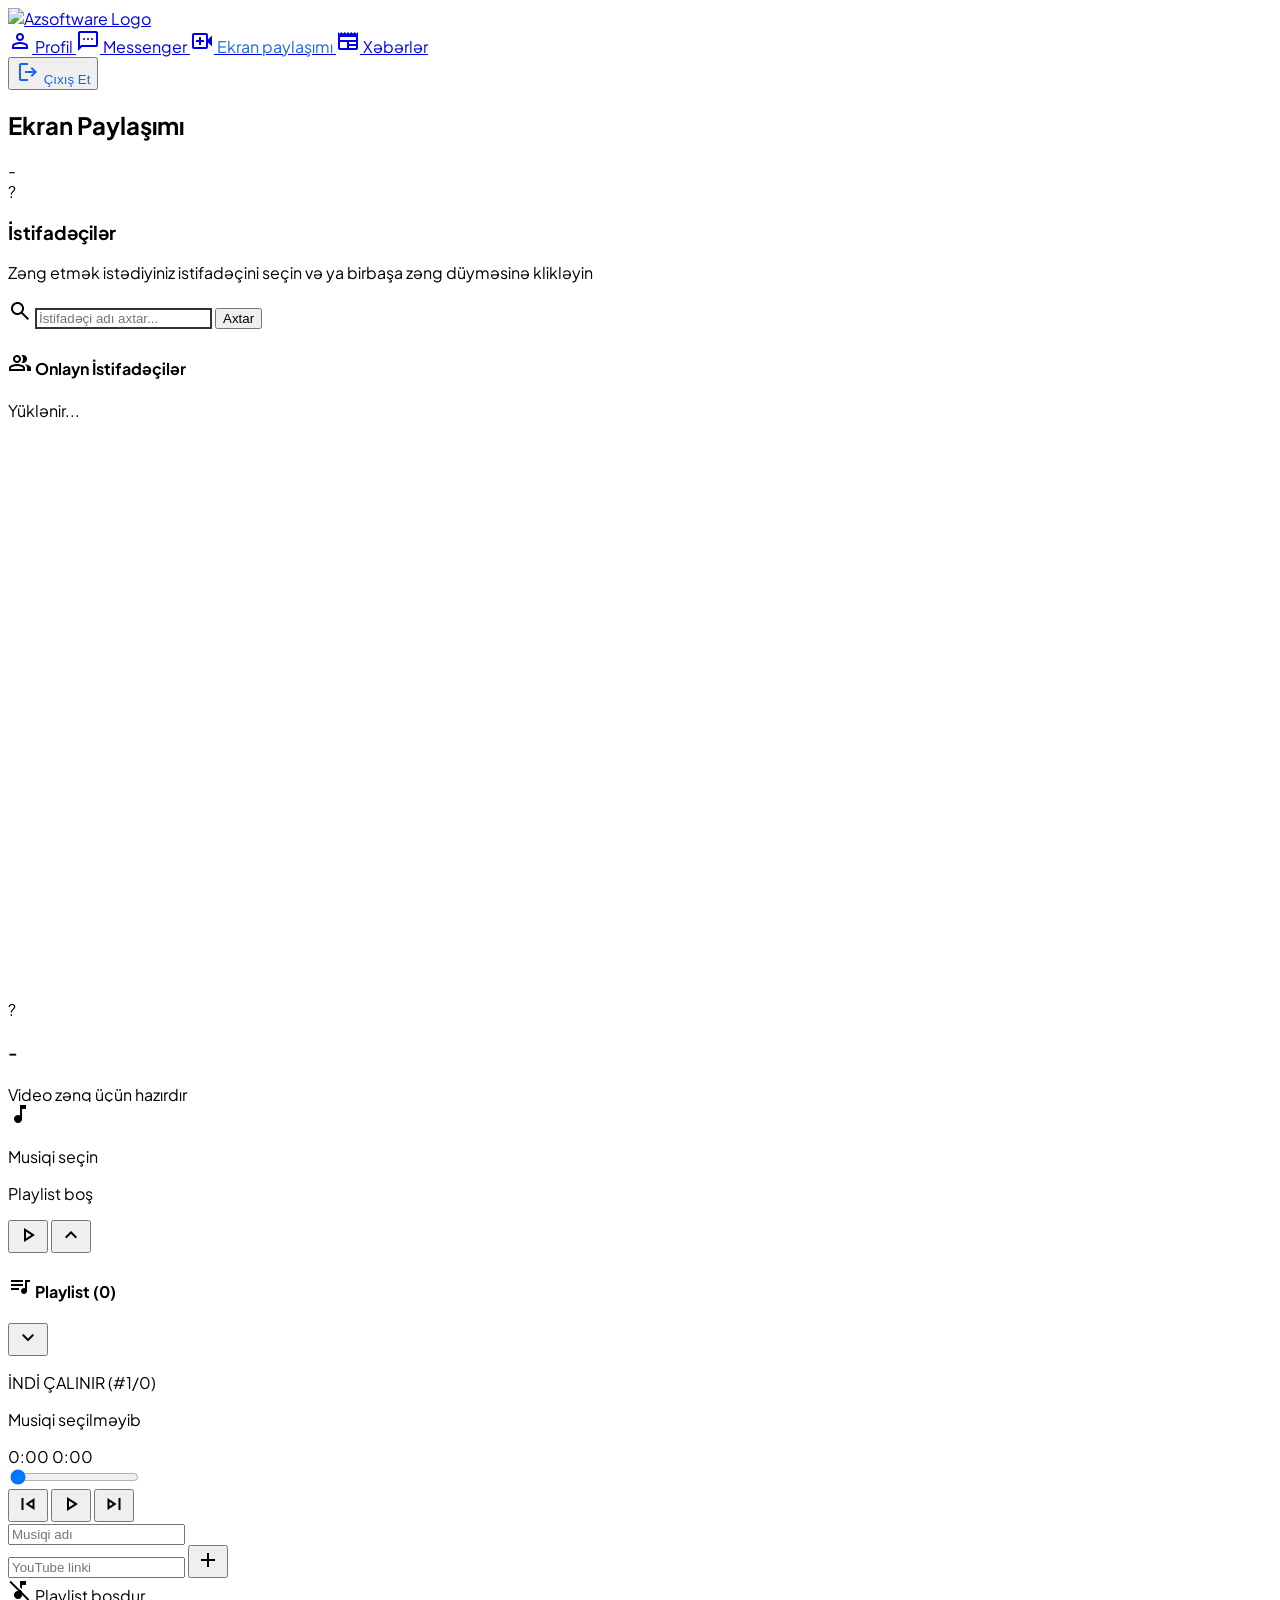
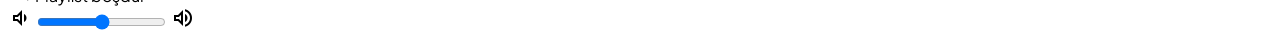
==== videocall.html @ eaf59428 "Add files via upload" ====
<!DOCTYPE html>
<html lang="az">
<head>
    <meta charset="UTF-8">
    <meta name="viewport" content="width=device-width, initial-scale=1.0">
    <title>Ekran Paylaşımı</title>
    
    <!-- Tailwind CSS -->
    <script src="https://cdn.tailwindcss.com"></script>
    
    <!-- Fonts -->
    <link href="https://fonts.googleapis.com/css2?family=Plus+Jakarta+Sans:wght@300;400;500;600;700&display=swap" rel="stylesheet">
    <link href="https://fonts.googleapis.com/css2?family=Material+Symbols+Outlined:wght@100..700&display=swap" rel="stylesheet">
    <link rel="stylesheet" href="style.css">
    <!-- Zəng Musiqisi -->
<audio id="callRingtone" preload="auto" loop>
    <source src="https://nzt6ku-a.akamaihd.net/downloads/ringtones/files/ogg/iphonee-13-pro-instrumental-68016.ogg" type="audio/ogg">
</audio>
<!-- Yeni xəbər bildiriş səsi - bütün HTML fayllara əlavə edin -->
<audio id="newsNotificationSound" preload="auto">
    <source src="https://proxy.notificationsounds.com/notification-sounds/notification-bell-percussion-533/download/file-sounds-1236-notification-bell.ogg" type="audio/ogg">
</audio>
    
    <!-- Theme Config -->
    <script>
        tailwind.config = {
            theme: {
                extend: {
                    colors: {
                        primary: "#2d328f",
                        secondary: "#1b66ea",
                        background: "#ffffff",
                        text: "#333333",
                        "text-secondary": "#666666",
                    },
                    fontFamily: {
                        display: ["Plus Jakarta Sans", "sans-serif"]
                    }
                }
            }
        }
    </script>
    
    <style>
        body {
            font-family: 'Plus Jakarta Sans', sans-serif;
        }
        
        .video-container {
            background: linear-gradient(135deg, #1a1a2e 0%, #16213e 100%);
        }
        
        .control-btn {
            transition: all 0.3s ease;
        }
        
        .control-btn:hover {
            transform: scale(1.1);
        }
        
        .screen-share-active {
            box-shadow: 0 0 30px rgba(27, 102, 234, 0.6);
            border: 2px solid #1b66ea;
        }
        
        .pulse-ring {
            animation: pulse-ring 2s infinite;
        }
        
        @keyframes pulse-ring {
            0% { box-shadow: 0 0 0 0 rgba(27, 102, 234, 0.7); }
            70% { box-shadow: 0 0 0 20px rgba(27, 102, 234, 0); }
            100% { box-shadow: 0 0 0 0 rgba(27, 102, 234, 0); }
        }
        
        .connection-status {
            animation: fadeInOut 3s infinite;
        }
        
        @keyframes fadeInOut {
            0%, 100% { opacity: 0.6; }
            50% { opacity: 1; }
        }
        
        .video-grid {
            display: grid;
            gap: 1rem;
            height: 100%;
        }
        
        .video-grid.single {
            grid-template-columns: 1fr;
        }
        
        .video-grid.double {
            grid-template-columns: repeat(2, 1fr);
        }
        
        /* YENI: Ekran paylaşımı layout-u */
        .screen-share-layout {
            position: relative;
            width: 100%;
            height: 100%;
        }
        
        .main-screen {
            width: 100%;
            height: 100%;
            position: relative;
            border-radius: 12px;
            overflow: hidden;
            background: #0f0f1e;
        }
        
        .main-screen video {
            width: 100%;
            height: 100%;
            object-fit: contain; /* Tam ekran görüntüsü */
            background: #000;
        }
        
        .pip-screen {
            position: absolute;
            bottom: 20px;
            right: 20px;
            width: 240px;
            height: 180px;
            border-radius: 12px;
            overflow: hidden;
            border: 3px solid rgba(255,255,255,0.3);
            box-shadow: 0 4px 20px rgba(0,0,0,0.5);
            background: #0f0f1e;
            z-index: 10;
        }
        
        .pip-screen video {
            width: 100%;
            height: 100%;
            object-fit: cover;
        }
        
        .participant-video {
            background: #0f0f1e;
            border-radius: 12px;
            overflow: hidden;
            position: relative;
        }
        
        .participant-video video {
            width: 100%;
            height: 100%;
            object-fit: cover;
        }
        
        .participant-info {
            position: absolute;
            bottom: 12px;
            left: 12px;
            background: rgba(0,0,0,0.6);
            padding: 6px 12px;
            border-radius: 20px;
            color: white;
            font-size: 14px;
            display: flex;
            align-items: center;
            gap: 6px;
            z-index: 20;
        }
        
        .pip-screen .participant-info {
            bottom: 8px;
            left: 8px;
            font-size: 12px;
            padding: 4px 8px;
        }
        
        .speaking-indicator {
            width: 8px;
            height: 8px;
            background: #22c55e;
            border-radius: 50%;
            animation: speaking 1s infinite;
        }
        
        @keyframes speaking {
            0%, 100% { transform: scale(1); opacity: 1; }
            50% { transform: scale(1.3); opacity: 0.7; }
        }

        .user-card {
            transition: all 0.3s ease;
        }
        
        .user-card:hover {
            transform: translateX(5px);
            box-shadow: 0 4px 12px rgba(45, 50, 143, 0.15);
        }

        .online-indicator {
            width: 8px;
            height: 8px;
            border-radius: 50%;
            display: inline-block;
        }

        .online-indicator.online {
            background: #22c55e;
            box-shadow: 0 0 8px #22c55e;
        }

        .online-indicator.offline {
            background: #9ca3af;
        }

        .online-indicator.incall {
            background: #f59e0b;
            animation: pulse 2s infinite;
        }

        @keyframes pulse {
            0%, 100% { opacity: 1; }
            50% { opacity: 0.5; }
        }

        /* Sağ tərəfdə scroll üçün */
        .main-scroll {
            overflow-y: auto;
            overflow-x: hidden;
            height: 100vh;
        }

        .main-scroll::-webkit-scrollbar {
            width: 8px;
        }

        .main-scroll::-webkit-scrollbar-track {
            background: transparent;
        }

        .main-scroll::-webkit-scrollbar-thumb {
            background-color: rgba(45, 50, 143, 0.3);
            border-radius: 4px;
        }

        .main-scroll::-webkit-scrollbar-thumb:hover {
            background-color: rgba(45, 50, 143, 0.5);
        }

        /* Axtarış input stili */
        .search-input {
            border: 2px solid #333333;
            transition: all 0.3s;
        }

        .search-input:focus {
            border-color: #1b66ea;
            outline: none;
            box-shadow: 0 0 0 3px rgba(27, 102, 234, 0.1);
        }
        
        /* YENI: Screen share indicator */
        .screen-share-indicator {
            position: absolute;
            top: 12px;
            right: 12px;
            background: rgba(27, 102, 234, 0.9);
                        color: white;
            padding: 6px 12px;
            border-radius: 20px;
            font-size: 12px;
            display: flex;
            align-items: center;
            gap: 6px;
            z-index: 20;
        }
        /* YENI: Controls container always visible */
             .controls-container {
              position: relative;
               z-index: 100;
        }
    </style>
</head>
<body class="bg-background text-text h-screen overflow-hidden">

    <!-- Firebase -->
    <script type="module">
        import { initializeApp } from "https://www.gstatic.com/firebasejs/10.7.1/firebase-app.js";
        import { getDatabase, ref, set, push, onValue, get, remove, onDisconnect, update } from "https://www.gstatic.com/firebasejs/10.7.1/firebase-database.js";
        
        function listenForNewNews() {
            const newsRef = ref(db, 'news');
            let initialLoad = true;
            
            onValue(newsRef, (snapshot) => {
                if (initialLoad) {
                    initialLoad = false;
                    return;
                }
                
                let latestNews = null;
                let latestTime = 0;
                
                snapshot.forEach((child) => {
                    const news = child.val();
                    if (news.timestamp > latestTime) {
                        latestTime = news.timestamp;
                        latestNews = { id: child.key, ...news };
                    }
                });
                
                if (latestNews && (Date.now() - latestNews.timestamp) < 5000) {
                    showNewsNotification(latestNews);
                    playNewsSound();
                }
            });
        }

        function showNewsNotification(news) {
            const existing = document.getElementById('newsNotificationPopup');
            if (existing) existing.remove();
            
            const popup = document.createElement('div');
            popup.id = 'newsNotificationPopup';
            popup.className = 'fixed top-5 right-4 bg-white border-2 border-[#2d328f] rounded-xl p-4 shadow-[0_0_30px_rgba(45,50,143,0.4)] z-50 animate-slideIn max-w-sm cursor-pointer';
            popup.onclick = () => {
                window.location.href = 'xəbərlər.html';
            };
            
            popup.innerHTML = `
                <div class="flex items-start gap-3">
                    <div class="w-12 h-12 rounded-full bg-gradient-to-br from-[#2d328f] to-[#1b66ea] flex items-center justify-center text-white font-bold flex-shrink-0">
                        <span class="material-symbols-outlined">newspaper</span>
                    </div>
                    <div class="flex-1 min-w-0">
                        <p class="text-[#2d328f] font-bold text-sm mb-1">Yeni Xəbər!</p>
                        <p class="text-[#333333] font-medium text-sm truncate">${news.title}</p>
                        <p class="text-text-secondary text-xs mt-1 line-clamp-2">${news.content.substring(0, 60)}...</p>
                        <p class="text-xs text-[#1b66ea] mt-2 font-medium">Oxumaq üçün klikləyin →</p>
                    </div>
                    <button onclick="event.stopPropagation(); this.parentElement.parentElement.remove()" class="text-gray-400 hover:text-gray-600">
                        <span class="material-symbols-outlined text-sm">close</span>
                    </button>
                </div>
            `;
            
            document.body.appendChild(popup);
            
            setTimeout(() => {
                if (popup.parentElement) popup.remove();
            }, 10000);
        }

        function playNewsSound() {
            const sound = document.getElementById('newsNotificationSound');
            if (sound) {
                sound.currentTime = 0;
                sound.volume = 0.6;
                sound.play().catch(e => console.log('Səs xətası:', e));
            }
        }

        window.addEventListener('load', () => {
            loadCurrentUser();
            listenForNewNews();
        });

        const firebaseConfig = {
            apiKey: "AIzaSyDli-QC8Vt17pjESnHhwzfkwIDLSW9hHyA",
            authDomain: "realtime-database-37f15.firebaseapp.com",
            databaseURL: "https://realtime-database-37f15-default-rtdb.firebaseio.com",
            projectId: "realtime-database-37f15",
            storageBucket: "realtime-database-37f15.firebasestorage.app",
            messagingSenderId: "71634699985",
            appId: "1:71634699985:web:fc3ab99eb5db32da7ca7f0"
        };

        const app = initializeApp(firebaseConfig);
        const db = getDatabase(app);

        let currentUser = null;
        let selectedUser = null;
        let localStream = null;
        let screenStream = null;
        let peerConnection = null;
        let isScreenSharing = false;
        let isCallActive = false;
        let callId = null;
        let remoteStream = null;
        let currentCallRef = null;
        let allUsers = [];
        let fakeVideoTrack = null;
        let isRemoteScreenSharing = false; // YENI: Uzaq tərəf ekran paylaşır mı?

        const iceServers = {
            iceServers: [
                { urls: 'stun:stun.l.google.com:19302' },
                { urls: 'stun:stun1.l.google.com:19302' },
                { urls: 'stun:stun2.l.google.com:19302' }
            ]
        };

        function createFakeVideoTrack() {
            const canvas = document.createElement('canvas');
            canvas.width = 2;
            canvas.height = 2;
            const ctx = canvas.getContext('2d');
            ctx.fillStyle = '#000000';
            ctx.fillRect(0, 0, 2, 2);
            const stream = canvas.captureStream();
            return stream.getVideoTracks()[0];
        }

        // YENI: Layout deyişdirme funksiyası
        function updateVideoLayout(isScreenShareActive, isLocalScreenShare) {
            const videoGrid = document.getElementById('videoGrid');
            const localVideoContainer = document.getElementById('localVideoContainer');
            const remoteVideoContainer = document.getElementById('remoteVideoContainer');
            const localVideo = document.getElementById('localVideo');
            const remoteVideo = document.getElementById('remoteVideo');
            
            if (isScreenShareActive) {
                // Ekran paylaşımı aktiv - yeni layout
                videoGrid.classList.remove('double');
                videoGrid.classList.add('screen-share-layout');
                
                if (isLocalScreenShare) {
                    // Local ekran paylaşımı - localVideo böyük, remoteVideo PIP
                    localVideoContainer.className = 'main-screen';
                    remoteVideoContainer.className = 'pip-screen';
                    localVideo.style.objectFit = 'contain';
                    remoteVideo.style.objectFit = 'cover';
                } else {
                    // Remote ekran paylaşımı - remoteVideo böyük, localVideo PIP
                    remoteVideoContainer.className = 'main-screen';
                    localVideoContainer.className = 'pip-screen';
                    remoteVideo.style.objectFit = 'contain';
                    localVideo.style.objectFit = 'cover';
                }
                
                // Screen share indicator göster
                const indicator = document.getElementById('screenShareIndicator');
                if (indicator) indicator.classList.remove('hidden');
                
            } else {
                // Normal layout - grid
                videoGrid.classList.remove('screen-share-layout');
                videoGrid.classList.add('double');
                
                localVideoContainer.className = 'participant-video';
                remoteVideoContainer.className = 'participant-video';
                
                localVideo.style.objectFit = 'cover';
                remoteVideo.style.objectFit = 'cover';
                
                // Screen share indicator gizle
                const indicator = document.getElementById('screenShareIndicator');
                if (indicator) indicator.classList.add('hidden');
            }
        }

        function loadCurrentUser() {
            const data = localStorage.getItem('adminUser');
            if (!data) {
                alert("Giriş tələb olunur!");
                window.location.href = "index.html";
                return;
            }
            
            currentUser = JSON.parse(data);
            
            document.getElementById('currentUsername').textContent = currentUser.username;
            document.getElementById('userAvatar').textContent = currentUser.username.charAt(0).toUpperCase();
            document.getElementById('headerUsername').textContent = currentUser.username;
            document.getElementById('headerAvatar').textContent = currentUser.username.charAt(0).toUpperCase();
            
            const userRef = ref(db, 'users/' + currentUser.username);
            set(userRef, {
                username: currentUser.username,
                email: currentUser.email || currentUser.department || '',
                lastSeen: Date.now(),
                online: true,
                inCall: false
            });
            
            onDisconnect(userRef).update({
                online: false,
                inCall: false,
                lastSeen: Date.now()
            });
            
            listenForIncomingCalls();
            loadUsersList();
            
            const incomingCall = localStorage.getItem('incomingCall');
            if (incomingCall) {
                const callData = JSON.parse(incomingCall);
                localStorage.removeItem('incomingCall');
                
                if (callData.action === 'accept') {
                    setTimeout(() => {
                        acceptCall(callData.callId);
                    }, 1000);
                }
            }
        }

        function loadUsersList() {
            const usersRef = ref(db, 'users');
            
            onValue(usersRef, (snapshot) => {
                allUsers = [];
                const list = document.getElementById('usersList');
                list.innerHTML = '';
                
                if (!snapshot.exists()) {
                    list.innerHTML = '<div class="text-center text-gray-500 py-8">Heç bir istifadəçi tapılmadı</div>';
                    updateUserCount(0);
                    return;
                }
                
                let userCount = 0;
                
                snapshot.forEach((child) => {
                    const user = child.val();
                    
                    if (user.username === currentUser.username) return;
                    
                    userCount++;
                    allUsers.push(user);
                    
                    let statusIcon = '';
                    let statusText = '';
                    let statusClass = '';
                    
                    if (user.inCall) {
                        statusIcon = '🟡';
                        statusText = 'Zəngdə';
                        statusClass = 'incall';
                    } else if (user.online) {
                        statusIcon = '🟢';
                        statusText = 'Onlayn';
                        statusClass = 'online';
                    } else {
                        statusIcon = '⚪';
                        statusText = 'Offlayn';
                        statusClass = 'offline';
                    }
                    
                    const lastSeen = user.lastSeen ? new Date(user.lastSeen).toLocaleTimeString('az-AZ', {
                        hour: '2-digit',
                        minute: '2-digit'
                    }) : '';
                    
                    const div = document.createElement('div');
                    div.className = 'user-card flex items-center justify-between p-4 bg-white rounded-xl border border-[#1b66ea]/30 hover:border-[#1b66ea] cursor-pointer';
                    div.setAttribute('data-username', user.username.toLowerCase());
                    div.onclick = () => selectUser(user);
                    
                    div.innerHTML = `
                        <div class="flex items-center gap-3">
                            <div class="relative">
                                <div class="w-12 h-12 rounded-full bg-gradient-to-br from-[#2d328f] to-[#1b66ea] flex items-center justify-center text-white font-bold text-lg">
                                    ${user.username.charAt(0).toUpperCase()}
                                </div>
                                <span class="online-indicator ${statusClass} absolute bottom-0 right-0 border-2 border-white"></span>
                            </div>
                            <div>
                                <div class="font-medium text-[#333333] capitalize text-base">${user.username}</div>
                                <div class="text-xs text-gray-500 flex items-center gap-1">
                                    <span>${statusIcon}</span>
                                    <span>${statusText}</span>
                                    ${!user.online && lastSeen ? `<span class="text-gray-400">• ${lastSeen}</span>` : ''}
                                </div>
                            </div>
                        </div>
                        <button 
                            onclick="event.stopPropagation(); startCall('${user.username}')" 
                            class="px-4 py-2 bg-gradient-to-r from-[#2d328f] to-[#1b66ea] text-white rounded-lg text-sm hover:shadow-lg transition-all flex items-center gap-2 ${user.inCall ? 'opacity-50 cursor-not-allowed' : ''}"
                            ${user.inCall ? 'disabled title="İstifadəçi zəngdədir"' : ''}
                        >
                            <span class="material-symbols-outlined text-sm">video_call</span>
                            ${user.inCall ? 'Zəngdə' : 'Zəng et'}
                        </button>
                    `;
                    
                    list.appendChild(div);
                });
                
                if (userCount === 0) {
                    list.innerHTML = '<div class="text-center text-gray-500 py-8">Başqa istifadəçi yoxdur</div>';
                }
                
                updateUserCount(userCount);
            });
        }

        window.searchUsers = function() {
            const searchTerm = document.getElementById('searchInput').value.toLowerCase().trim();
            const userCards = document.querySelectorAll('.user-card');
            let visibleCount = 0;
            
            userCards.forEach(card => {
                const username = card.getAttribute('data-username');
                if (username.includes(searchTerm)) {
                    card.style.display = 'flex';
                    visibleCount++;
                } else {
                    card.style.display = 'none';
                }
            });
            
            const list = document.getElementById('usersList');
            const noResult = document.getElementById('noSearchResult');
            
            if (visibleCount === 0 && searchTerm !== '') {
                if (!noResult) {
                    const div = document.createElement('div');
                    div.id = 'noSearchResult';
                    div.className = 'text-center text-gray-500 py-8';
                    div.innerHTML = `
                        <span class="material-symbols-outlined text-4xl mb-2 text-gray-400">search_off</span>
                        <p>"${searchTerm}" üçün nəticə tapılmadı</p>
                    `;
                    list.appendChild(div);
                }
            } else if (noResult) {
                noResult.remove();
            }
        };

        window.handleSearchKey = function(e) {
            if (e.key === 'Enter') {
                searchUsers();
            }
        };

        window.selectUser = function(user) {
            selectedUser = user;
            document.getElementById('selectedUserInfo').classList.remove('hidden');
            document.getElementById('selectedUserName').textContent = user.username;
            document.getElementById('selectedUserAvatar').textContent = user.username.charAt(0).toUpperCase();
            document.getElementById('callBtn').disabled = false;
            
            document.getElementById('selectedUserInfo').scrollIntoView({ behavior: 'smooth', block: 'nearest' });
        };

        window.startCall = async function(username) {
            if (!username && !selectedUser) {
                alert('Zəhmət olmasa istifadəçi seçin!');
                return;
            }
            
            const targetUser = username || selectedUser.username;
            selectedUser = { username: targetUser };
            
            try {
                localStream = await navigator.mediaDevices.getUserMedia({ 
                    audio: true,
                    video: true
                });
                
            } catch (err) {
                console.error('Kamera/Mikrofon icazəsi xətası:', err);
                if (err.name === 'NotAllowedError' || err.name === 'PermissionDeniedError') {
                    showPermissionDialog();
                    return;
                }
                alert('Kamera/Mikrofon xətası: ' + err.message);
                return;
            }
            
            callId = [currentUser.username, targetUser].sort().join('_');
            
            showCallUI();
            document.getElementById('callStatus').textContent = `${targetUser} zəng edilir...`;
            document.getElementById('remoteUserName').textContent = targetUser;
            
            try {
                setupAudioIndicator(localStream, 'localSpeaking');
                
                peerConnection = new RTCPeerConnection(iceServers);
                
                localStream.getTracks().forEach(track => {
                    console.log('Local track əlavə edilir:', track.kind, track.label);
                    peerConnection.addTrack(track, localStream);
                });
                
                peerConnection.ontrack = (event) => {
                    console.log('Remote track alındı:', event.track.kind, event.streams);
                    
                    if (event.streams && event.streams[0]) {
                        const remoteStream = event.streams[0];
                        
                        const remoteVideo = document.getElementById('remoteVideo');
                        if (remoteVideo) {
                            remoteVideo.srcObject = remoteStream;
                            remoteVideo.muted = false; 
                            console.log('Remote stream video elementinə təyin edildi');
                        }
                        
                        if (event.track.kind === 'audio') {
                            setupAudioIndicator(remoteStream, 'remoteSpeaking');
                        }
                    }
                    
                    document.getElementById('waitingOverlay').classList.add('hidden');
                };
                
                peerConnection.onicecandidate = (event) => {
                    if (event.candidate) {
                        const candidateRef = ref(db, `calls/${callId}/candidates/${currentUser.username}`);
                        push(candidateRef, event.candidate.toJSON());
                    }
                };
                
                peerConnection.onconnectionstatechange = () => {
                    console.log('Connection state:', peerConnection.connectionState);
                    if (peerConnection.connectionState === 'connected') {
                        document.getElementById('callStatus').textContent = 'Zəngdə';
                        startTimer();
                    } else if (peerConnection.connectionState === 'disconnected' || 
                               peerConnection.connectionState === 'failed') {
                        endCall();
                    }
                };
                
                const offer = await peerConnection.createOffer({
                    offerToReceiveAudio: true,
                    offerToReceiveVideo: true
                });
                
                await peerConnection.setLocalDescription(offer);
                
                currentCallRef = ref(db, `calls/${callId}`);
                await set(currentCallRef, {
                    offer: offer,
                    caller: currentUser.username,
                    callee: targetUser,
                    status: 'calling',
                    timestamp: Date.now()
                });
                
                // YENI: Ekran paylaşımı dinləmə
                onValue(currentCallRef, async (snapshot) => {
                    const data = snapshot.val();
                    if (!data) {
                        if (isCallActive) {
                            endCall();
                        }
                        return;
                    }
                    
                    // YENI: Uzaq tərəfin ekran paylaşımı statusunu izlə
                    if (data.screenShareActive !== undefined) {
                        isRemoteScreenSharing = data.screenShareActive && data.screenShareBy !== currentUser.username;
                        const isAnyScreenSharing = isScreenSharing || isRemoteScreenSharing;
                        const isLocal = isScreenSharing;
                        updateVideoLayout(isAnyScreenSharing, isLocal);
                    }
                    
                    if (data.status === 'accepted' && data.answer && !peerConnection.currentRemoteDescription) {
                        await peerConnection.setRemoteDescription(new RTCSessionDescription(data.answer));
                        document.getElementById('callStatus').textContent = 'Zəngdə';
                        isCallActive = true;
                        updateInCallStatus(true);
                        document.getElementById('waitingOverlay').classList.add('hidden');
                    } else if (data.status === 'rejected') {
                        endCall();
                    } else if (data.status === 'ended') {
                        endCall();
                    }
                }); 
                
                const calleeCandidatesRef = ref(db, `calls/${callId}/candidates/${targetUser}`);
                onValue(calleeCandidatesRef, (snapshot) => {
                    snapshot.forEach((child) => {
                        const candidate = new RTCIceCandidate(child.val());
                        peerConnection.addIceCandidate(candidate);
                    });
                });
                
            } catch (err) {
                console.error('Zəng xətası:', err);
                alert('Zəng başlatmaq mümkün olmadı: ' + err.message);
                endCall();
            }
        };

        function showPermissionDialog() {
            const existing = document.getElementById('permissionDialog');
            if (existing) existing.remove();
            
            const dialog = document.createElement('div');
            dialog.id = 'permissionDialog';
            dialog.className = 'fixed inset-0 bg-black/70 flex items-center justify-center z-50 backdrop-blur-sm';
            dialog.innerHTML = `
                <div class="bg-white rounded-2xl p-8 max-w-md w-full mx-4 text-center shadow-[0_0_50px_rgba(45,50,143,0.5)]">
                    <div class="w-20 h-20 rounded-full bg-red-100 flex items-center justify-center text-red-500 text-4xl mx-auto mb-4">
                        <span class="material-symbols-outlined text-4xl">videocam_off</span>
                    </div>
                    <h3 class="text-2xl font-semibold text-[#333333] mb-2">Kamera və Mikrofon İcazəsi Tələb Olunur</h3>
                    <p class="text-[#666666] mb-6">Video zəng və ekran paylaşımı üçün kamera və mikrofon icazəsi verməlisiniz. Brauzer ayarlarından icazəni aktivləşdirin.</p>
                    <div class="space-y-3">
                        <button onclick="location.reload()" class="w-full py-3 bg-gradient-to-r from-[#2d328f] to-[#1b66ea] text-white rounded-xl font-medium hover:shadow-lg transition-all">
                            Səhifəni Yenilə
                        </button>
                        <button onclick="document.getElementById('permissionDialog').remove()" class="w-full py-3 bg-gray-200 text-[#333333] rounded-xl hover:bg-gray-300 transition-all">
                            Bağla
                        </button>
                    </div>
                    <div class="mt-4 text-xs text-gray-500 text-left bg-gray-50 p-3 rounded-lg">
                        <strong>Necə icazə verilir:</strong><br>
                        1. Ünvan sətrindəki 🔒 ikonuna klikləyin<br>
                        2. "Kamera" və "Mikrofon" seçin<br>
                        3. "İcazə ver" seçin<br>
                        4. Səhifəni yeniləyin
                    </div>
                </div>
            `;
            document.body.appendChild(dialog);
        }

        function setupAudioIndicator(stream, elementId) {
            const audioContext = new (window.AudioContext || window.webkitAudioContext)();
            const analyser = audioContext.createAnalyser();
            const microphone = audioContext.createMediaStreamSource(stream);
            microphone.connect(analyser);
            analyser.fftSize = 256;
            
            const dataArray = new Uint8Array(analyser.frequencyBinCount);
            const indicator = document.getElementById(elementId);
            
            function checkAudio() {
                if (!isCallActive && elementId === 'remoteSpeaking') return;
                
                analyser.getByteFrequencyData(dataArray);
                const average = dataArray.reduce((a, b) => a + b) / dataArray.length;
                
                if (average > 20) {
                    indicator.classList.remove('hidden');
                } else {
                    indicator.classList.add('hidden');
                }
                
                requestAnimationFrame(checkAudio);
            }
            
            checkAudio();
        }

        function listenForIncomingCalls() {
            const callsRef = ref(db, 'calls');
            
            onValue(callsRef, (snapshot) => {
                snapshot.forEach((child) => {
                    const call = child.val();
                    if (call.callee === currentUser.username && call.status === 'calling' && !document.getElementById('incomingCallPopup')) {
                        showIncomingCall(call, child.key);
                    }
                });
            });
        }

        function showIncomingCall(call, callKey) {
            playRingtone();
            
            const popup = document.createElement('div');
            popup.id = 'incomingCallPopup';
            popup.className = 'fixed inset-0 bg-black/70 flex items-center justify-center z-50 backdrop-blur-sm';
            popup.innerHTML = `
                <div class="bg-white rounded-2xl p-8 max-w-md w-full mx-4 text-center shadow-[0_0_50px_rgba(45,50,143,0.5)] transform scale-100 animate-pulse">
                    <div class="w-24 h-24 rounded-full bg-gradient-to-br from-[#2d328f] to-[#1b66ea] flex items-center justify-center text-white text-4xl font-bold mx-auto mb-4 pulse-ring">
                        ${call.caller.charAt(0).toUpperCase()}
                    </div>
                    <h3 class="text-2xl font-semibold text-[#333333] mb-2">${call.caller}</h3>
                    <p class="text-[#666666] mb-8 text-lg">Sizə video zəng edir...</p>
                    <div class="flex gap-4 justify-center">
                        <button onclick="rejectCall('${callKey}')" class="px-8 py-4 bg-red-500 text-white rounded-xl hover:bg-red-600 transition-all flex items-center gap-2 text-lg">
                            <span class="material-symbols-outlined">call_end</span>
                            Rədd et
                        </button>
                        <button onclick="acceptCall('${callKey}')" class="px-8 py-4 bg-green-500 text-white rounded-xl hover:bg-green-600 transition-all flex items-center gap-2 text-lg">
                            <span class="material-symbols-outlined">call</span>
                            Cavab ver
                        </button>
                    </div>
                </div>
            `;
            document.body.appendChild(popup);
        }

        let ringtone = null;
        function playRingtone() {
            if (ringtone) {
                ringtone.pause();
                ringtone.currentTime = 0;
            }
            
            ringtone = document.getElementById('callRingtone');
            if (ringtone) {
                ringtone.currentTime = 0;
                ringtone.volume = 0.7;
                ringtone.play().catch(e => console.log('Musiqini oxutma xətası:', e));
            } else {
                ringtone = new Audio('[data-uri]');
                ringtone.loop = true;
                ringtone.play().catch(e => console.log('Səs xətası:', e));
            }
        }

        function stopRingtone() {
            const callRingtone = document.getElementById('callRingtone');
            if (callRingtone) {
                callRingtone.pause();
                callRingtone.currentTime = 0;
            }
            
            if (ringtone && ringtone !== callRingtone) {
                ringtone.pause();
                ringtone.currentTime = 0;
            }
            
            ringtone = null;
        }

        window.acceptCall = async function(callKey) {
            stopRingtone();
            const popup = document.getElementById('incomingCallPopup');
            if (popup) popup.remove();
            
            callId = callKey;
            const callRef = ref(db, `calls/${callId}`);
            const snapshot = await get(callRef);
            const callData = snapshot.val();
            
            selectedUser = { username: callData.caller };
            
            showCallUI();
            document.getElementById('callStatus').textContent = 'Qoşulur...';
            document.getElementById('remoteUserName').textContent = callData.caller;
            document.getElementById('waitingOverlay').classList.add('hidden');
            
            try {
                console.log('Callee: Kamera və mikrofon tələb edilir...');
                localStream = await navigator.mediaDevices.getUserMedia({ 
                    audio: true,
                    video: true
                });
                console.log('Callee: Media stream alındı:', localStream.getTracks().map(t => t.kind));

                const localVideo = document.getElementById('localVideo');
                if (localVideo) {
                    localVideo.srcObject = localStream;
                    console.log('Callee: Local video təyin edildi');
                }
                
                setupAudioIndicator(localStream, 'localSpeaking');
                
                peerConnection = new RTCPeerConnection(iceServers);
                
                localStream.getTracks().forEach(track => {
                    console.log('Callee local track əlavə edilir:', track.kind);
                    peerConnection.addTrack(track, localStream);
                });
                
                peerConnection.ontrack = (event) => {
                    console.log('Callee: Remote track alındı:', event.track.kind, event.streams);
                    
                    if (event.streams && event.streams[0]) {
                        const remoteStream = event.streams[0];
                        
                        const remoteVideo = document.getElementById('remoteVideo');
                        if (remoteVideo) {
                            remoteVideo.srcObject = remoteStream;
                            remoteVideo.muted = false;
                            console.log('Callee: Remote stream təyin edildi');
                        }
                        
                        if (event.track.kind === 'audio') {
                            setupAudioIndicator(remoteStream, 'remoteSpeaking');
                        }
                    }
                    
                    document.getElementById('waitingOverlay').classList.add('hidden');
                };
                
                peerConnection.onicecandidate = (event) => {
                    if (event.candidate) {
                        const candidateRef = ref(db, `calls/${callId}/candidates/${currentUser.username}`);
                        push(candidateRef, event.candidate.toJSON());
                    }
                };
                
                peerConnection.onconnectionstatechange = () => {
                    console.log('Callee connection state:', peerConnection.connectionState);
                    if (peerConnection.connectionState === 'connected') {
                        document.getElementById('callStatus').textContent = 'Zəngdə';
                        startTimer();
                    }
                };
                
                await peerConnection.setRemoteDescription(new RTCSessionDescription(callData.offer));
                
                const answer = await peerConnection.createAnswer({
                    offerToReceiveAudio: true,
                    offerToReceiveVideo: true
                });
                
                await peerConnection.setLocalDescription(answer);
                
                await update(callRef, {
                    answer: answer,
                    status: 'accepted'
                });
                
                // YENI: Ekran paylaşımı dinləmə (callee tərəf üçün)
                onValue(callRef, (snapshot) => {
                    const data = snapshot.val();
                    if (data && data.screenShareActive !== undefined) {
                        isRemoteScreenSharing = data.screenShareActive && data.screenShareBy !== currentUser.username;
                        const isAnyScreenSharing = isScreenSharing || isRemoteScreenSharing;
                        const isLocal = isScreenSharing;
                        updateVideoLayout(isAnyScreenSharing, isLocal);
                    }
                });
                
                const callerCandidatesRef = ref(db, `calls/${callId}/candidates/${callData.caller}`);
                onValue(callerCandidatesRef, (snapshot) => {
                    snapshot.forEach((child) => {
                        const candidate = new RTCIceCandidate(child.val());
                        peerConnection.addIceCandidate(candidate);
                    });
                });
                
                isCallActive = true;
                updateInCallStatus(true);
                
            } catch (err) {
                console.error('Cavab vermə xətası (detallı):', err);
                console.error('Xəta adı:', err.name);
                console.error('Xəta mesajı:', err.message);
                
                let errorMsg = 'Zəngə qoşulmaq mümkün olmadı!';
                
                if (err.name === 'NotAllowedError' || err.name === 'PermissionDeniedError') {
                    errorMsg = 'Kamera və mikrofon icazəsi verilmədi! Brauzer ayarlarından icazəni yoxlayın.';
                    showPermissionDialog();
                    return;
                } else if (err.name === 'NotFoundError') {
                    errorMsg = 'Kamera və ya mikrofon tapılmadı! Cihazınızı yoxlayın.';
                } else if (err.name === 'NotReadableError') {
                    errorMsg = 'Kamera/mikrofon başqa proqram tərəfindən istifadə edilir!';
                } else if (err.name === 'TypeError') {
                    errorMsg = 'Brauzer media cihazlarını dəstəkləmir və ya HTTPS tələb olunur!';
                }
                
                alert(errorMsg);
                endCall();
            }
        };

        window.rejectCall = async function(callKey) {
            stopRingtone();
            const popup = document.getElementById('incomingCallPopup');
            if (popup) popup.remove();
            
            const callRef = ref(db, `calls/${callKey}`);
            await update(callRef, {
                status: 'rejected'
            });
            
            setTimeout(() => remove(callRef), 3000);
        };

        window.toggleScreenShare = async function() {
            if (!isCallActive) {
                alert('Əvvəlcə zəngə qoşulmalısınız!');
                return;
            }
            
            try {
                if (!isScreenSharing) {
                    console.log('Ekran paylaşımı başladılır...');
                    
                    screenStream = await navigator.mediaDevices.getDisplayMedia({
                        video: { 
                            cursor: "always",
                            displaySurface: "monitor"
                        },
                        audio: true
                    });
                    
                    const screenVideoTrack = screenStream.getVideoTracks()[0];
                    const screenAudioTrack = screenStream.getAudioTracks()[0];
                    
                    if (!screenVideoTrack) {
                        throw new Error('Video track alınmadı');
                    }
                    
                    console.log('Ekran video track alındı:', screenVideoTrack.label);
                    
                    const videoSender = peerConnection.getSenders().find(s => 
                        s.track && s.track.kind === 'video'
                    );
                    
                    if (videoSender && videoSender.track) {
                        window.savedCameraTrack = videoSender.track;
                        console.log('Kamera track saxlandı');
                    }
                    
                    if (videoSender) {
                        console.log('Video sender əvəz edilir ekran ilə');
                        await videoSender.replaceTrack(screenVideoTrack);
                    } else {
                        console.log('Video sender tapılmadı, yeni track əlavə edilir');
                        peerConnection.addTrack(screenVideoTrack, screenStream);
                    }
                    
                    if (screenAudioTrack) {
                        const audioSender = peerConnection.getSenders().find(s => 
                            s.track && s.track.kind === 'audio'
                        );
                        if (audioSender) {
                            window.savedMicTrack = audioSender.track;
                            await audioSender.replaceTrack(screenAudioTrack);
                            console.log('Audio track ekran səsi ilə əvəz edildi');
                        }
                    }
                    
                    const localVideo = document.getElementById('localVideo');
                    if (localVideo) {
                        localVideo.srcObject = screenStream;
                    }
                    
                    screenVideoTrack.onended = () => {
                        console.log('Ekran paylaşımı dayandırıldı (sistem tərəfindən)');
                        stopScreenShare();
                    };
                    
                    await update(ref(db, `calls/${callId}`), {
                        screenShareActive: true,
                        screenShareBy: currentUser.username,
                        timestamp: Date.now()
                    });
                    
                    isScreenSharing = true;
                    
                    // YENI: Layout dəyişdir
                    updateVideoLayout(true, true);
                    
                    // YENI: Düymələri dəyiş - screenBtn gizlət, stopScreenBtn göstər
                      document.getElementById('screenBtn').classList.add('hidden');
                      document.getElementById('stopScreenBtn').classList.remove('hidden');
                    
                    showNotification('Ekran paylaşımı aktivdir');
                    
                } else {
                    await stopScreenShare();
                }
                
            } catch (err) {
                console.error('Ekran paylaşımı xətası:', err);
                alert('Xəta: ' + err.message);
            }
        };
        // YENI: Ekran paylaşımını dayandırmaq üçün ayrı funksiya
             window.stopScreenShareOnly = async function() {
             await stopScreenShare();
              };

        function showNotification(message) {
            const notif = document.createElement('div');
            notif.className = 'fixed top-24 right-4 bg-[#2d328f] text-white px-4 py-2 rounded-lg shadow-lg z-50 animate-slideIn';
            notif.textContent = message;
            document.body.appendChild(notif);
            
            setTimeout(() => {
                notif.remove();
            }, 3000);
        }

        async function stopScreenShare() {
            if (!screenStream) return;
            
            console.log('Ekran paylaşımı dayandırılır...');
            
            screenStream.getTracks().forEach(track => track.stop());
            
            const videoSender = peerConnection.getSenders().find(s => 
                s.track && s.track.kind === 'video'
            );
            
            if (videoSender && window.savedCameraTrack) {
                try {
                    await videoSender.replaceTrack(window.savedCameraTrack);
                    console.log('Kamera track bərpa edildi');
                    
                    const localVideo = document.getElementById('localVideo');
                    if (localVideo && localStream) {
                        localVideo.srcObject = localStream;
                    }
                } catch (e) {
                    console.error('Kamera bərpa xətası:', e);
                }
                window.savedCameraTrack = null;
            } else if (videoSender) {
                fakeVideoTrack = createFakeVideoTrack();
                try {
                    await videoSender.replaceTrack(fakeVideoTrack);
                    console.log('Fake video track əlavə edildi');
                } catch (e) {
                    console.error('Fake track xətası:', e);
                }
            }
            
            if (window.savedMicTrack) {
                const audioSender = peerConnection.getSenders().find(s => 
                    s.track && s.track.kind === 'audio'
                );
                if (audioSender) {
                    await audioSender.replaceTrack(window.savedMicTrack);
                    console.log('Mikrofon track bərpa edildi');
                }
                window.savedMicTrack = null;
            }
            
            isScreenSharing = false;
            screenStream = null;
            
            await update(ref(db, `calls/${callId}`), {
                screenShareActive: false,
                timestamp: Date.now()
            });
            
            // YENI: Layout qaytar
            updateVideoLayout(isRemoteScreenSharing, false);
            
            // YENI: Düymələri yenilə - geri qaytar
               document.getElementById('screenBtn').classList.remove('hidden');
               document.getElementById('stopScreenBtn').classList.add('hidden');
            
            showNotification('Ekran paylaşımı dayandırıldı');
        }

        window.toggleMute = function() {
            if (!localStream) return;
            
            const audioTrack = localStream.getAudioTracks()[0];
            if (audioTrack) {
                audioTrack.enabled = !audioTrack.enabled;
                const btn = document.getElementById('muteBtn');
                if (audioTrack.enabled) {
                    btn.classList.remove('bg-red-500', 'text-white');
                    btn.innerHTML = `
                        <span class="material-symbols-outlined">mic</span>
                        <span class="text-xs mt-1">Səs</span>
                    `;
                } else {
                    btn.classList.add('bg-red-500', 'text-white');
                    btn.innerHTML = `
                        <span class="material-symbols-outlined">mic_off</span>
                        <span class="text-xs mt-1">Sönük</span>
                    `;
                }
            }
        };
        // YENI: Kamera açma/bağlama funksiyası
window.toggleCamera = function() {
    if (!localStream) return;
    
    const videoTrack = localStream.getVideoTracks()[0];
    if (videoTrack) {
        videoTrack.enabled = !videoTrack.enabled;
        
        const btn = document.getElementById('cameraBtn');
        if (videoTrack.enabled) {
            btn.classList.remove('bg-red-500', 'text-white');
            btn.innerHTML = `
                <span class="material-symbols-outlined">videocam</span>
                <span class="text-xs mt-1">Kamera</span>
            `;
        } else {
            btn.classList.add('bg-red-500', 'text-white');
            btn.innerHTML = `
                <span class="material-symbols-outlined">videocam_off</span>
                <span class="text-xs mt-1">Bağlı</span>
            `;
        }
    }
};

        window.endCall = async function() {
            stopTimer();
            stopRingtone();
            
            if (localStream) {
                localStream.getTracks().forEach(track => track.stop());
                localStream = null;
            }
            if (screenStream) {
                screenStream.getTracks().forEach(track => track.stop());
                screenStream = null;
            }
            if (fakeVideoTrack) {
                fakeVideoTrack.stop();
                fakeVideoTrack = null;
            }
            
            if (peerConnection) {
                peerConnection.close();
                peerConnection = null;
            }
            
            if (callId) {
                const callRef = ref(db, `calls/${callId}`);
                await update(callRef, {
                    status: 'ended',
                    endedAt: Date.now()
                });
                setTimeout(() => remove(callRef), 5000);
            }
            
            hideCallUI();
            isCallActive = false;
            isScreenSharing = false;
            isRemoteScreenSharing = false;
            updateInCallStatus(false);
            callId = null;
            currentCallRef = null;
        };

        function showCallUI() {
            document.getElementById('callInterface').classList.remove('hidden');
            document.getElementById('userSelection').classList.add('hidden');
            
            if (localStream) {
                const localVideo = document.getElementById('localVideo');
                if (localVideo) {
                    localVideo.srcObject = localStream;
                }
            }
        }

        function hideCallUI() {
            document.getElementById('callInterface').classList.add('hidden');
            document.getElementById('userSelection').classList.remove('hidden');
            
            // YENI: Layout reset
            updateVideoLayout(false, false);
            
            document.getElementById('waitingOverlay').classList.remove('hidden');
            
            document.getElementById('muteBtn').classList.remove('bg-red-500', 'text-white');
            document.getElementById('muteBtn').innerHTML = `
                <span class="material-symbols-outlined">mic</span>
                <span class="text-xs mt-1">Səs</span>
            `;
            // YENI: Kamera düyməsini reset
           document.getElementById('cameraBtn').classList.remove('bg-red-500', 'text-white');
           document.getElementById('cameraBtn').innerHTML = `
              <span class="material-symbols-outlined">videocam</span>
              <span class="text-xs mt-1">Kamera</span>
             `;

            // YENI: Screen share düymələrini reset
             document.getElementById('screenBtn').classList.remove('hidden');
            document.getElementById('stopScreenBtn').classList.add('hidden');
            
            document.getElementById('localVideo').srcObject = null;
            document.getElementById('remoteVideo').srcObject = null;
        }

        async function updateInCallStatus(inCall) {
            const userRef = ref(db, 'users/' + currentUser.username);
            await update(userRef, {
                inCall: inCall,
                lastSeen: Date.now()
            });
        }

        window.addEventListener('load', loadCurrentUser);

        window.addEventListener('beforeunload', async () => {
            if (isCallActive) {
                await endCall();
            }
            const userRef = ref(db, 'users/' + currentUser.username);
            await update(userRef, {
                online: false,
                inCall: false,
                lastSeen: Date.now()
            });
        });
    </script>

    <!-- Əsas Layout -->
    <div class="flex h-screen w-full overflow-hidden">
        
        <!-- Sidebar -->
        <aside class="w-64 bg-[#ffffff] border-r border-[#2d328f]/50 flex flex-col flex-shrink-0 h-screen overflow-y-auto">
            <div class="p-6 border-b border-[#2d328f]/50">
                <a href="https://azsoftware.az/">
                    <img src="http://azsoftware.az/wp-content/uploads/2022/10/logo-azsoftware@2x.png" 
                         alt="Azsoftware Logo" 
                         style="width: 200px; height: auto;">
                </a>
            </div>
            
            <nav class="flex-1 p-4 space-y-2">
                <a href="isdifadəçi1.html" class="flex items-center gap-3 px-4 py-3 text-text-secondary hover:text-[#333333] hover:bg-[#ffffff]/50 rounded-xl transition-all">
                    <span class="material-symbols-outlined">person</span>
                    <span class="font-medium">Profil</span>
                </a>
                <a href="sms.html" class="flex items-center gap-3 px-4 py-3 text-text-secondary hover:text-[#333333] hover:bg-[#ffffff]/50 rounded-xl transition-all">
                    <span class="material-symbols-outlined">sms</span>
                    <span class="font-medium">Messenger</span>
                </a>
                <a href="videocall.html" class="flex items-center gap-3 px-4 py-3 bg-[#1b66ea]/20 text-[#333333] rounded-xl border border-[#1b66ea]/50">
                    <span class="material-symbols-outlined" >video_call</span>
                    <span class="font-medium" style="color: #1b66ea;">Ekran paylaşımı</span>
                </a>
                <a href="xəbərlər.html" class="flex items-center gap-3 px-4 py-3 text-text-secondary hover:text-[#333333] hover:bg-[#ffffff]/50 rounded-xl transition-all">
                  <span class="material-symbols-outlined">newspaper</span>
                   <span class="font-medium">Xəbərlər</span>
                </a>
            </nav>
            
            <div class="p-4 border-t border-[#2d328f]/50">
                <button onclick="location.href='index.html'" class="flex items-center gap-3 px-4 py-3 text-text-secondary hover:text-[#333333] w-full hover:bg-[#ffffff]/50 rounded-xl transition-all">
                    <span class="material-symbols-outlined" style="color: #1b66ea;">logout</span>
                    <span class="font-medium" style="color: #1b66ea;">Çıxış Et</span>
                </button>
            </div>
        </aside>

        <!-- Main Content - Sağ tərəfdə scroll -->
        <main class="flex-1 flex flex-col min-w-0 h-screen overflow-hidden">
            
            <!-- Header -->
            <header class="h-16 border-b border-[#2d328f]/50 flex items-center justify-between px-8 bg-[#ffffff]/30 backdrop-blur-sm flex-shrink-0">
                <h2 class="text-xl font-semibold text-[#333333]"> Ekran Paylaşımı</h2>
                <div class="flex items-center gap-4">
                    <span class="text-text-secondary text-sm" id="headerUsername">-</span>
                    <div id="headerAvatar" class="w-10 h-10 rounded-full bg-gradient-to-br from-[#2d328f] to-[#1b66ea] flex items-center justify-center text-white font-bold">
                        ?
                    </div>
                </div>
            </header>

            <!-- Content - Sağ tərəfdə scroll -->
            <div class="flex-1 main-scroll p-6">
                
                <!-- İstifadəçi Seçimi -->
                <div id="userSelection" class="min-h-full flex flex-col max-w-4xl mx-auto pb-6">
                    
                    <!-- Başlıq -->
                    <div class="mb-6">
                        <h3 class="text-2xl font-bold text-[#333333] mb-2">İstifadəçilər</h3>
                        <p class="text-[#666666]">Zəng etmək istədiyiniz istifadəçini seçin və ya birbaşa zəng düyməsinə klikləyin</p>
                    </div>

                    <!-- Axtarış və İstifadəçi Siyahısı -->
                    <div class="bg-[#ffffff]/50 rounded-2xl border border-[#1b66ea]/50 p-6 mb-6 ist">
                        <!-- Axtarış inputu - QARA ÇƏRÇİVƏLİ -->
                        <div class="mb-4">
                            <div class="relative">
                                <span class="material-symbols-outlined absolute left-3 top-1/2 transform -translate-y-1/2 text-gray-400">search</span>
                                <input 
                                    type="text" 
                                    id="searchInput" 
                                    placeholder="İstifadəçi adı axtar..." 
                                    class="search-input w-full pl-10 pr-4 py-3 rounded-lg text-[#333333] placeholder-gray-400"
                                    oninput="searchUsers()"
                                    onkeypress="handleSearchKey(event)"
                                >
                                <button onclick="searchUsers()" class="absolute right-2 top-1/2 transform -translate-y-1/2 px-3 py-1 bg-[#1b66ea] text-white rounded text-sm hover:bg-[#2d328f] transition-all">
                                    Axtar
                                </button>
                            </div>
                        </div>

                        <div class="flex items-center justify-between mb-4">
                            <h4 class="text-lg font-semibold text-[#333333] flex items-center gap-2">
                                <span class="material-symbols-outlined text-[#1b66ea]">people</span>
                                Onlayn İstifadəçilər
                            </h4>
                            <span class="text-xs text-[#666666] bg-[#1b66ea]/10 px-3 py-1 rounded-full" id="userCount">Yüklənir...</span>
                        </div>
                        <div id="usersList" class="flex-4 main-scroll p-6 space-y-2">
                            <!-- İstifadəçilər buraya gələcək -->
                        </div>
                    </div>
                    
                    <!-- Seçilmiş İstifadəçi -->
                    <div id="selectedUserInfo" class="hidden bg-gradient-to-r from-[#2d328f]/10 to-[#1b66ea]/10 rounded-2xl border border-[#1b66ea]/50 p-6 mb-6">
                        <div class="flex items-center justify-between">
                            <div class="flex items-center gap-4">
                                <div id="selectedUserAvatar" class="w-16 h-16 rounded-full bg-gradient-to-br from-[#2d328f] to-[#1b66ea] flex items-center justify-center text-white text-2xl font-bold">
                                    ?
                                </div>
                                <div>
                                    <h4 id="selectedUserName" class="text-xl font-semibold text-[#333333]">-</h4>
                                    <p class="text-sm text-[#666666]">Video zəng üçün hazırdır</p>
                                </div>
                            </div>
                            <button id="callBtn" onclick="startCall()" disabled class="px-8 py-4 bg-gradient-to-r from-[#2d328f] to-[#1b66ea] text-white rounded-xl font-medium hover:shadow-[0_0_30px_rgba(45,50,143,0.4)] transition-all disabled:opacity-50 disabled:cursor-not-allowed flex items-center gap-2">
                                <span class="material-symbols-outlined">video_call</span>
                                Zəng Başlat
                            </button>
                        </div>
                    </div>
                    
                    <!-- İstifadəçi təlimatı -->
                    <div class="bg-blue-50 border border-blue-200 rounded-xl p-4 mb-6">
                        <h4 class="font-medium text-[#2d328f] mb-2 flex items-center gap-2">
                            <span class="material-symbols-outlined">info</span>
                            Necə istifadə edilir?
                        </h4>
                        <ul class="text-sm text-[#666666] space-y-2 list-disc list-inside">
                            <li>Yuxarıdakı siyahıdan istifadəçi seçin və ya yanındakı <strong>"Zəng et"</strong> düyməsinə klikləyin</li>
                            <li>Zəng başladıqdan sonra <strong>"Ekran"</strong> düyməsi ilə ekranınızı paylaşa bilərsiniz</li>
                            <li>Səsli danışmaq üçün mikrofon icazəsi verilməlidir</li>
                            <li>Ekran paylaşımı zamanı səs də ötürülür</li>
                            <li><strong>🟢 Onlayn</strong> - İstifadəçi hazırdır | <strong>🟡 Zəngdə</strong> - Məşğuldur | <strong>⚪ Offlayn</strong> - Çıxış edib</li>
                        </ul>
                    </div>

                    <!-- Məlumat paneli -->
                    <div class="grid grid-cols-3 gap-4">
                        <div class="bg-white rounded-xl border border-[#1b66ea]/30 p-4 text-center">
                            <span class="material-symbols-outlined text-3xl text-[#1b66ea] mb-2">screen_share</span>
                            <div class="text-sm font-medium text-[#333333]">Ekran Paylaşımı</div>
                            <div class="text-xs text-[#666666]">Tam ekran və ya pəncərə</div>
                        </div>
                        <div class="bg-white rounded-xl border border-[#1b66ea]/30 p-4 text-center">
                            <span class="material-symbols-outlined text-3xl text-[#1b66ea] mb-2">mic</span>
                            <div class="text-sm font-medium text-[#333333]">Səsli Əlaqə</div>
                            <div class="text-xs text-[#666666]">Keyfiyyətli səs ötürülməsi</div>
                        </div>
                        <div class="bg-white rounded-xl border border-[#1b66ea]/30 p-4 text-center">
                            <span class="material-symbols-outlined text-3xl text-[#1b66ea] mb-2">security</span>
                            <div class="text-sm font-medium text-[#333333]">Təhlükəsiz</div>
                            <div class="text-xs text-[#666666]">Şifrəli bağlantı</div>
                        </div>
                    </div>
                </div>

                <!-- Zəng İnterfeysi (Gizli başlanğıcda) -->
                <div id="callInterface" class="hidden h-full flex flex-col video-container rounded-2xl overflow-hidden">
                    
                    <!-- Video Grid -->
                    <div class="flex-1 p-4 video-grid double" id="videoGrid">
                        <!-- Local Video (və ya Screen Share) -->
                        <div class="participant-video" id="localVideoContainer">
                            <video id="localVideo" autoplay muted playsinline></video>
                            <div class="participant-info">
                                <span  class="material-symbols-outlined text-sm">person</span>
                                <span>Siz</span>
                                <div class="speaking-indicator hidden" id="localSpeaking"></div>
                            </div>
                        </div>
                        
                        <!-- Remote Video -->
                        <div class="participant-video" id="remoteVideoContainer">
                            <video id="remoteVideo" autoplay playsinline></video>
                            <div class="participant-info">
                                <span class="material-symbols-outlined text-sm">person</span>
                                <span id="remoteUserName">Rəqib</span>
                                <div class="speaking-indicator hidden" id="remoteSpeaking"></div>
                            </div>
                            <!-- YENI: Ekran paylaşımı indicator -->
                            <div id="screenShareIndicator" class="screen-share-indicator hidden">
                                <span class="material-symbols-outlined text-sm">screen_share</span>
                                <span>Ekran paylaşımı</span>
                            </div>
                            <div id="waitingOverlay" class="absolute inset-0 bg-black/60 flex items-center justify-center">
                                <div class="text-center text-white">
                                    <div class="w-16 h-16 border-4 border-white/30 border-t-white rounded-full animate-spin mx-auto mb-4"></div>
                                    <p class="text-lg">Qoşulma gözlənilir...</p>
                                </div>
                            </div>
                        </div>
                    </div>
                    
                    <!-- Controls -->
                    <div class="bg-black/40 backdrop-blur-md p-4">
                        <div class="flex items-center justify-between max-w-2xl mx-auto">
                            <!-- Status -->
                            <div class="text-white/80 text-sm connection-status" id="callStatus">
                                Qoşulur...
                            </div>
                            
                            <!-- Control Buttons -->
                            <div class="flex items-center gap-4">
                                <!-- Mute -->
                                <button id="muteBtn" onclick="toggleMute()" class="control-btn w-12 h-12 rounded-full bg-white/20 text-white flex flex-col items-center justify-center hover:bg-white/30">
                                    <span class="material-symbols-outlined">mic</span>
                                    <span class="text-xs mt-1">Səs</span>
                                </button>
                                
                                <!-- Screen Share -->
                                <button id="screenBtn" onclick="toggleScreenShare()" class="control-btn w-12 h-12 rounded-full bg-white/20 text-white flex flex-col items-center justify-center hover:bg-white/30">
                                    <span class="material-symbols-outlined">screen_share</span>
                                    <span class="text-xs mt-1">Ekran</span>
                                </button>
                                <!-- YENI: Screen Share Dayandırmaq üçün (başlanğıcda gizli) -->
                                 <button id="stopScreenBtn" onclick="stopScreenShareOnly()" class="control-btn w-12 h-12 rounded-full bg-red-500 text-white flex flex-col items-center justify-center hover:bg-red-600 hidden">
                                      <span class="material-symbols-outlined">stop_screen_share</span>
                                      <span class="text-xs mt-1">Dayandır</span>
                                 </button>
                                <!-- YENI: Kamera düyməsi -->
                                <button id="cameraBtn" onclick="toggleCamera()" class="control-btn w-12 h-12 rounded-full bg-white/20 text-white flex flex-col items-center justify-center hover:bg-white/30">
                                 <span class="material-symbols-outlined">videocam</span>
                                  <span class="text-xs mt-1">Kamera</span>
                                </button>
                                
                                <!-- End Call -->
                                <button onclick="endCall()" class="control-btn w-14 h-14 rounded-full bg-red-500 text-white flex items-center justify-center hover:bg-red-600 pulse-ring">
                                    <span class="material-symbols-outlined text-2xl">call_end</span>
                                </button>
                            </div>
                            
                            <!-- Timer -->
                            <div class="text-white/80 text-sm font-mono" id="callTimer">00:00</div>
                        </div>
                    </div>
                </div>

            </div>
        </main>
    </div>

    <!-- Current User Info (gizli) -->
    <div id="currentUserInfo" class="hidden">
        <span id="currentUsername"></span>
        <div id="userAvatar"></div>
    </div>

    <script>
        // Timer funksiyası
        let callStartTime = null;
        let timerInterval = null;
        
        function startTimer() {
            if (timerInterval) return;
            callStartTime = Date.now();
            timerInterval = setInterval(() => {
                const elapsed = Math.floor((Date.now() - callStartTime) / 1000);
                const mins = Math.floor(elapsed / 60).toString().padStart(2, '0');
                const secs = (elapsed % 60).toString().padStart(2, '0');
                const timerEl = document.getElementById('callTimer');
                if (timerEl) timerEl.textContent = `${mins}:${secs}`;
            }, 1000);
        }
        
        function stopTimer() {
            if (timerInterval) {
                clearInterval(timerInterval);
                timerInterval = null;
            }
            const timerEl = document.getElementById('callTimer');
            if (timerEl) timerEl.textContent = '00:00';
        }

        // İstifadəçi sayını yenilə
        function updateUserCount(count) {
            const el = document.getElementById('userCount');
            if (el) el.textContent = `${count} istifadəçi`;
        }
    </script>
     <!-- Music Player -->
    <script src="music-player.js"></script>
    <script>
        // Dərhal init et, ama DOM ready gözlə
        if (document.readyState === 'loading') {
            document.addEventListener('DOMContentLoaded', function() {
                setTimeout(function() {
                    if (window.MusicPlayer) MusicPlayer.init();
                }, 100);
            });
        } else {
            // DOM artıq ready-dir
            setTimeout(function() {
                if (window.MusicPlayer) MusicPlayer.init();
            }, 100);
        }
    </script>
</body>
</html>
---- style.css ----
nav[class*="navbar"]{background-color:  rgb(11, 92, 204);}
div[class*="düymə"]{ height: 50px;transform: translate(-30px,135px); }
div[class*="yoxedirik"]{display: none;}
div[class*="mesajj"]{ width: 1600px;height: 1600px;} 
div[class*="mesajbox"]{ transform: translate(0px,0px);} 
div[class*="siyahı"]{width: 370px;height: 590px;}
div[class*="videocal"]{width: 1000px;}
div[class*="videocall"]{padding: 0px;}
div[class*="ist"]{height: 700px;}

div[class*="kontey"]{ position: relative;} 
div[class*="inpox"]{ position: absolute;transform: translate(10px);} 
div[class*="fırr"]{}
div[class*="fır"]{
    transform: translate(-10px,-5px);
    width: 350px;
    height: 100px;}

div[class*="sagsol"]{display: flex; column-gap: 30px;}
div[class*="siyahıı"]{width: 1160px;padding: 3px;border: 0px;}

div[class*="məlumatlar"]{
    width: 350px; transform: translate(-25px,-60px);
}
div[class*="məlumatlar1"]{
    width: 400px; transform: translate(250px,-900px); 
}
#emojiPicker{width: 400px;}
div[class*="ss"]{transform: translate(10px,40px);}
select[class*="filterCategory"]{ border-radius: 16px;}
#filterCategory{border-radius: 16px;}
div[class*="ayar"]{z-index: 1; transform: translate(0px,20px);width: 600px;}
#recentChatsList{transform: translate(-5px,0px);}

#messagesContainer{height: 600px;background-image: url(https://freedesignfile.com/upload/2022/10/Abstract-technology-background-design-vector.jpg);background-size: 100%;}

#chatInterface{
    transform: translate(180px,-70px);
    width: 840px;
    height: 590px;
    transform: translate(370px,-25px);
    border: 1px solid #1B66EA;}
#tailwind-config{margin: 0px;padding: 0px;}
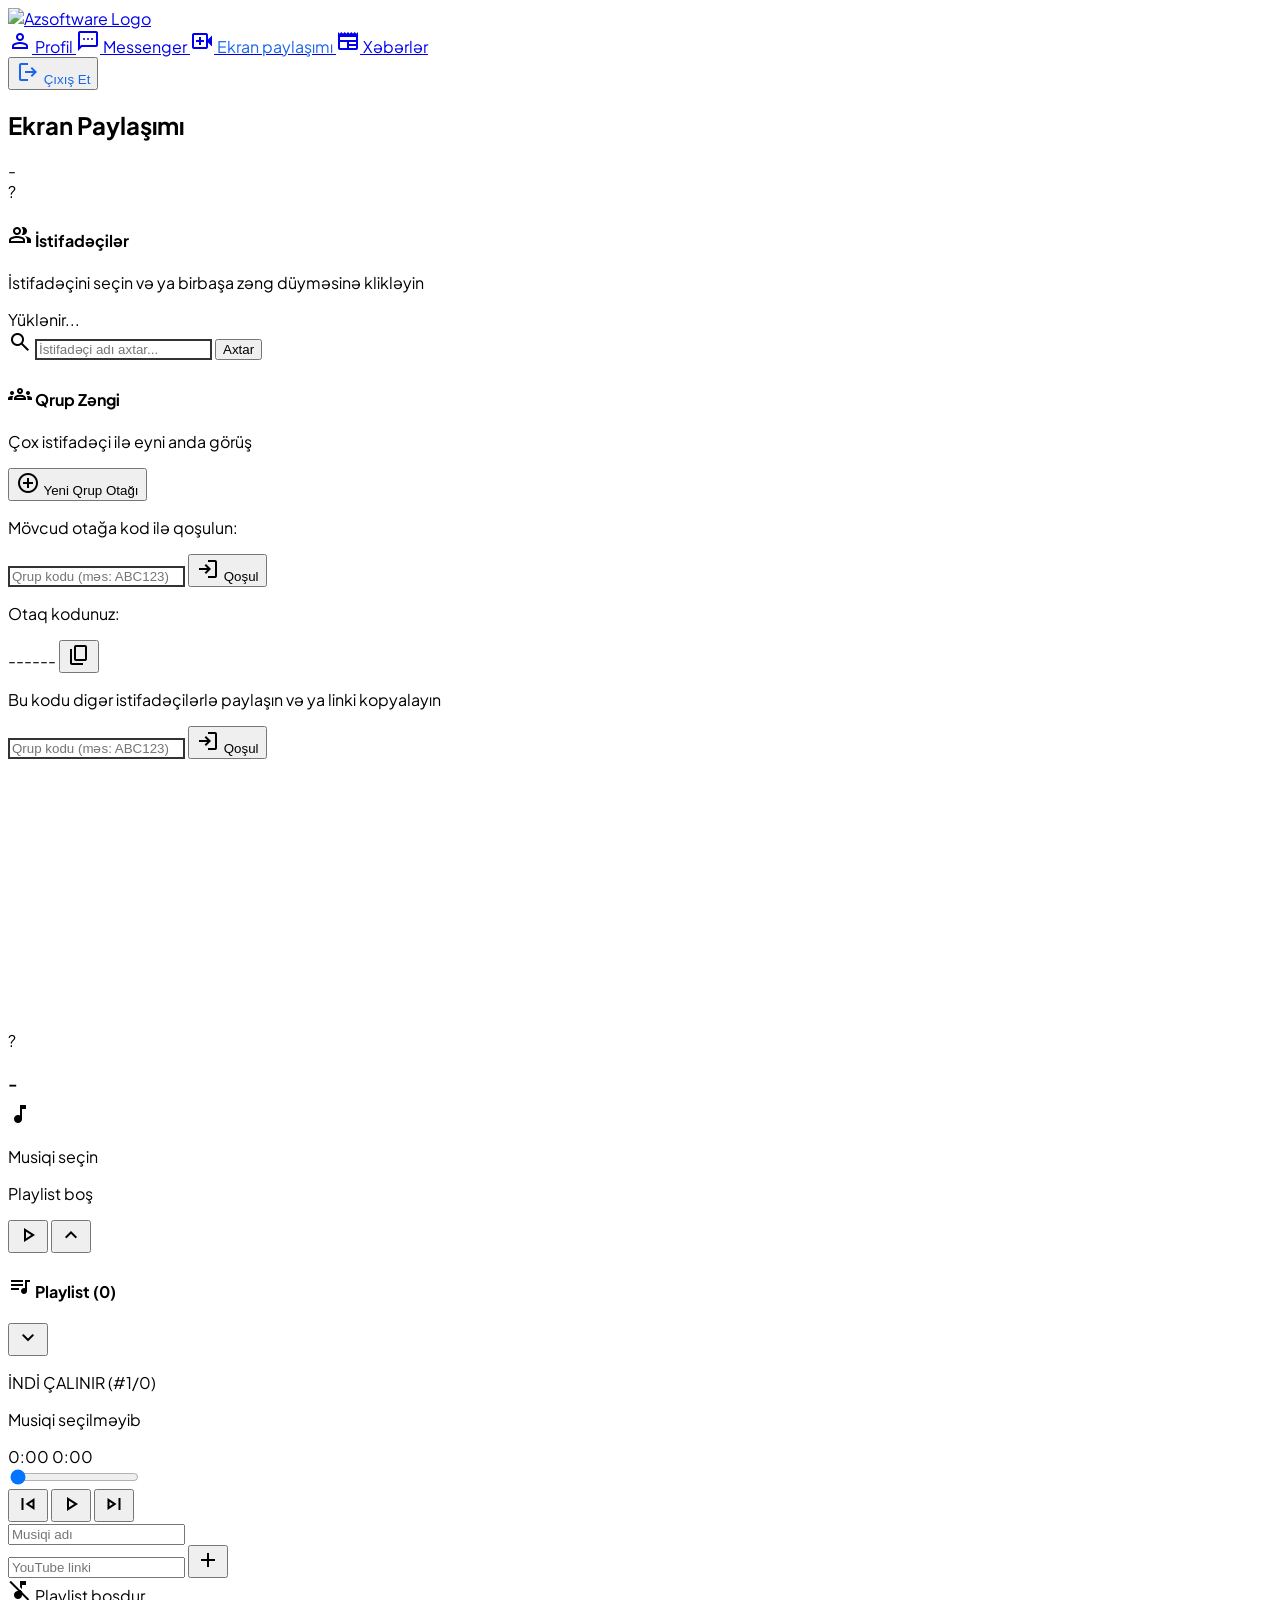
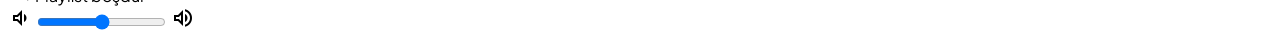
==== commit 0cc1edd5: "Add files via upload" ====
--- a/videocall.html
+++ b/videocall.html
@@ -278,6 +278,193 @@
               position: relative;
                z-index: 100;
         }
+        /* ============================================
+   KONTROL PANELİ HƏMİŞƏ GÖRÜNSÜN - HƏLL
+   ============================================ */
+
+/* Video sahəsi üçün maksimum hündürlük məhdudiyyəti */
+#videoArea {
+    position: relative;
+    flex: 1;
+    min-height: 0;
+    /* YENI: Kontrol paneli üçün yer ayır */
+    max-height: calc(100% - 90px); /* 90px = kontrol paneli + boşluq */
+    overflow: hidden;
+}
+
+/* Ekran paylaşımı zamanı xüsusi düzəliş */
+.video-grid.screen-share-layout {
+    position: relative;
+    width: 100%;
+    height: 100%;
+    /* padding-bottom artıq lazım deyil çünki max-height var */
+}
+
+/* Böyük ekran üçün düzəliş */
+.main-screen {
+    width: 100%;
+    height: 100%;
+    position: relative;
+    border-radius: 12px;
+    overflow: hidden;
+    background: #0f0f1e;
+}
+
+.main-screen video {
+    width: 100%;
+    height: 100%;
+    object-fit: contain; /* Ekran tam görünsün */
+    max-height: 100%; /* Əlavə təhlükəsizlik */
+}
+
+/* PIP ekran - kontrol panelinin üstündə */
+.pip-screen {
+    position: absolute;
+    bottom: 20px; /* 20px kifayətdir çünki videoArea məhdudlaşdırılıb */
+    right: 20px;
+    width: 240px;
+    height: 180px;
+    border-radius: 12px;
+    overflow: hidden;
+    border: 3px solid rgba(255,255,255,0.3);
+    box-shadow: 0 4px 20px rgba(0,0,0,0.5);
+    background: #0f0f1e;
+    z-index: 10;
+}
+
+/* Kontrol paneli - həmişə görünür və sabit */
+#callInterface > div:last-child,
+.controls-container {
+    flex-shrink: 0;
+    height: 80px; /* Sabit hündürlük */
+    min-height: 80px;
+    background: rgba(0, 0, 0, 0.8); /* Daha qaranlıq fon */
+    backdrop-filter: blur(12px);
+    border-top: 1px solid rgba(255, 255, 255, 0.2);
+    padding: 12px 24px;
+    position: relative;
+    z-index: 100;
+    display: flex;
+    align-items: center;
+    justify-content: center;
+}
+/* Qrup Video Grid Layouts */
+.group-grid-2 {
+    grid-template-columns: repeat(2, 1fr);
+    grid-template-rows: 1fr;
+}
+
+.group-grid-3 {
+    grid-template-columns: repeat(2, 1fr);
+    grid-template-rows: repeat(2, 1fr);
+}
+
+.group-grid-4 {
+    grid-template-columns: repeat(2, 1fr);
+    grid-template-rows: repeat(2, 1fr);
+}
+
+.group-grid-5,
+.group-grid-6 {
+    grid-template-columns: repeat(3, 1fr);
+    grid-template-rows: repeat(2, 1fr);
+}
+
+.group-grid-7,
+.group-grid-8,
+.group-grid-9 {
+    grid-template-columns: repeat(3, 1fr);
+    grid-template-rows: repeat(3, 1fr);
+}
+
+/* Participant Video Container */
+.group-participant {
+    position: relative;
+    background: #0f0f1e;
+    border-radius: 12px;
+    overflow: hidden;
+    min-height: 0;
+}
+
+.group-participant video {
+    width: 100%;
+    height: 100%;
+    object-fit: cover;
+}
+
+.group-participant.screen-sharing {
+    border: 3px solid #1b66ea;
+    box-shadow: 0 0 20px rgba(27, 102, 234, 0.5);
+}
+
+/* Theater Mode Thumbnails */
+.thumbnail {
+    height: 120px;
+    background: #0f0f1e;
+    border-radius: 8px;
+    overflow: hidden;
+    position: relative;
+    flex-shrink: 0;
+    border: 2px solid transparent;
+    transition: border-color 0.3s;
+}
+
+.thumbnail.active-speaker {
+    border-color: #22c55e;
+}
+
+.thumbnail video {
+    width: 100%;
+    height: 100%;
+    object-fit: cover;
+}
+
+.thumbnail-info {
+    position: absolute;
+    bottom: 4px;
+    left: 4px;
+    right: 4px;
+    background: rgba(0,0,0,0.6);
+    padding: 2px 6px;
+    border-radius: 4px;
+    font-size: 11px;
+    color: white;
+    display: flex;
+    align-items: center;
+    justify-content: space-between;
+}
+
+/* Room Code Display */
+.room-code-display {
+    font-family: 'Courier New', monospace;
+    letter-spacing: 2px;
+    font-weight: bold;
+    color: #1b66ea;
+    background: rgba(27, 102, 234, 0.1);
+    padding: 4px 12px;
+    border-radius: 6px;
+    border: 1px solid rgba(27, 102, 234, 0.3);
+}
+
+/* Notification Toast */
+.toast-notification {
+    position: fixed;
+    bottom: 100px;
+    left: 50%;
+    transform: translateX(-50%);
+    background: rgba(0,0,0,0.8);
+    color: white;
+    padding: 12px 24px;
+    border-radius: 8px;
+    z-index: 1000;
+    animation: slideUp 0.3s ease;
+}
+
+@keyframes slideUp {
+    from { transform: translateX(-50%) translateY(20px); opacity: 0; }
+    to { transform: translateX(-50%) translateY(0); opacity: 1; }
+}
+
     </style>
 </head>
 <body class="bg-background text-text h-screen overflow-hidden">
@@ -285,7 +472,7 @@
     <!-- Firebase -->
     <script type="module">
         import { initializeApp } from "https://www.gstatic.com/firebasejs/10.7.1/firebase-app.js";
-        import { getDatabase, ref, set, push, onValue, get, remove, onDisconnect, update } from "https://www.gstatic.com/firebasejs/10.7.1/firebase-database.js";
+        import { getDatabase, ref, set, push, onValue, get, remove, onDisconnect, update,child, off  } from "https://www.gstatic.com/firebasejs/10.7.1/firebase-database.js";
         
         function listenForNewNews() {
             const newsRef = ref(db, 'news');
@@ -398,6 +585,7 @@
                 { urls: 'stun:stun2.l.google.com:19302' }
             ]
         };
+        
 
         function createFakeVideoTrack() {
             const canvas = document.createElement('canvas');
@@ -502,7 +690,24 @@
                     }, 1000);
                 }
             }
-        }
+            // URL-dən qrup kodunu yoxla
+        setTimeout(() => {
+            checkUrlForGroupCode();
+        }, 1500);
+        }
+       
+
+
+
+
+
+
+
+
+
+
+
+
 
         function loadUsersList() {
             const usersRef = ref(db, 'users');
@@ -1378,6 +1583,8 @@
             });
         }
 
+        
+
         window.addEventListener('load', loadCurrentUser);
 
         window.addEventListener('beforeunload', async () => {
@@ -1449,15 +1656,21 @@
 
             <!-- Content - Sağ tərəfdə scroll -->
             <div class="flex-1 main-scroll p-6">
+
+                
                 
                 <!-- İstifadəçi Seçimi -->
                 <div id="userSelection" class="min-h-full flex flex-col max-w-4xl mx-auto pb-6">
                     
-                    <!-- Başlıq -->
-                    <div class="mb-6">
-                        <h3 class="text-2xl font-bold text-[#333333] mb-2">İstifadəçilər</h3>
-                        <p class="text-[#666666]">Zəng etmək istədiyiniz istifadəçini seçin və ya birbaşa zəng düyməsinə klikləyin</p>
-                    </div>
+                    <div class="flex items-center justify-between mb-4">
+                            <h4 class="text-lg font-semibold text-[#333333] flex items-center gap-2">
+                                <span class="material-symbols-outlined text-[#1b66ea]">people</span>
+                                İstifadəçilər
+                            </h4>
+                            <p class="text-[#666666]">İstifadəçini seçin və ya birbaşa zəng düyməsinə klikləyin</p>
+                            <span class="text-xs text-[#666666] bg-[#1b66ea]/10 px-3 py-1 rounded-full" id="userCount">Yüklənir...</span>
+                        </div>
+                    
 
                     <!-- Axtarış və İstifadəçi Siyahısı -->
                     <div class="bg-[#ffffff]/50 rounded-2xl border border-[#1b66ea]/50 p-6 mb-6 ist">
@@ -1479,14 +1692,70 @@
                             </div>
                         </div>
 
-                        <div class="flex items-center justify-between mb-4">
-                            <h4 class="text-lg font-semibold text-[#333333] flex items-center gap-2">
-                                <span class="material-symbols-outlined text-[#1b66ea]">people</span>
-                                Onlayn İstifadəçilər
-                            </h4>
-                            <span class="text-xs text-[#666666] bg-[#1b66ea]/10 px-3 py-1 rounded-full" id="userCount">Yüklənir...</span>
-                        </div>
-                        <div id="usersList" class="flex-4 main-scroll p-6 space-y-2">
+                        <!-- Qrup Otağı Yaratma Bölməsi -->
+<div id="groupSection" class="mt-6 bg-gradient-to-r from-[#2d328f]/10 to-[#1b66ea]/10 rounded-2xl border border-[#1b66ea]/50 p-4">
+    <div class="flex items-center justify-between mb-4">
+        <div>
+            <h4 class="text-lg font-semibold text-[#333333] flex items-center gap-2">
+                <span class="material-symbols-outlined text-[#1b66ea]">groups</span>
+                Qrup Zəngi
+            </h4>
+            <p class="text-sm text-[#666666] mt-1">Çox istifadəçi ilə eyni anda görüş</p>
+        </div>
+        <a href="qrupcall.html">
+        <button onclick="createGroupRoom()" class="px-6 py-3 bg-gradient-to-r from-[#2d328f] to-[#1b66ea] text-white rounded-xl font-medium hover:shadow-[0_0_30px_rgba(45,50,143,0.4)] transition-all flex items-center gap-2">
+            
+            <span class="material-symbols-outlined">add_circle</span>
+            Yeni Qrup Otağı
+        </button></a>
+    </div>
+   
+
+<!-- Qoşulma bölməsi (başlanğıcda gizli, kod yaradılanda və ya URL-də kod olanda görünür) -->
+<div id="joinGroupSection" class="mt-4 pt-4 border-t border-[#1b66ea]/30 hidden">
+    <p class="text-sm text-[#666666] mb-2">Mövcud otağa kod ilə qoşulun:</p>
+    <div class="flex gap-3">
+        <input type="text" id="groupCodeInput" placeholder="Qrup kodu (məs: ABC123)" maxlength="6" 
+               class="search-input flex-1 px-4 py-3 rounded-lg text-[#333333] uppercase text-center tracking-wider font-mono text-lg"
+               oninput="this.value = this.value.toUpperCase()">
+        <button onclick="joinGroupByCode()" class="px-6 py-3 bg-[#1b66ea] text-white rounded-xl hover:bg-[#2d328f] transition-all flex items-center gap-2">
+            <span class="material-symbols-outlined">login</span>
+            Qoşul
+        </button>
+    </div>
+</div>
+
+<!-- Kod göstərmə bölməsi (otaq yaradılanda görünür) -->
+<div id="createdGroupSection" class="mt-4 pt-4 border-t border-[#1b66ea]/30 hidden">
+    <div class="bg-white rounded-xl p-4 border border-[#1b66ea]/30">
+        <p class="text-sm text-[#666666] mb-2">Otaq kodunuz:</p>
+        <div class="flex items-center justify-center gap-3 mb-3">
+            <span id="createdRoomCode" class="text-3xl font-bold text-[#1b66ea] font-mono tracking-widest">------</span>
+            <button onclick="copyGroupLink()" class="p-2 bg-[#1b66ea]/10 rounded-lg hover:bg-[#1b66ea]/20 transition-all" title="Linki kopyala">
+                <span class="material-symbols-outlined text-[#1b66ea]">content_copy</span>
+            </button>
+        </div>
+        <p class="text-xs text-[#666666] text-center">Bu kodu digər istifadəçilərlə paylaşın və ya linki kopyalayın</p>
+    </div>
+</div>
+    
+    <!-- Mövcud otaqlara qoşulma -->
+    <div id="joinGroupSection" class="hidden">
+        <div class="flex gap-3">
+            <input type="text" id="groupCodeInput" placeholder="Qrup kodu (məs: ABC123)" maxlength="6" 
+                   class="search-input flex-1 px-4 py-3 rounded-lg text-[#333333] uppercase text-center tracking-wider font-mono text-lg">
+            <button onclick="joinGroupByCode()" class="px-6 py-3 bg-[#1b66ea] text-white rounded-xl hover:bg-[#2d328f] transition-all flex items-center gap-2">
+                <span class="material-symbols-outlined">login</span>
+                Qoşul
+            </button>
+        </div>
+    </div>
+</div>
+
+
+
+                        
+                        <div id="usersList" class="space-y-2 max-h-80 overflow-auto messenger-scroll p-2 ">
                             <!-- İstifadəçilər buraya gələcək -->
                         </div>
                     </div>
@@ -1543,88 +1812,97 @@
                             <div class="text-xs text-[#666666]">Şifrəli bağlantı</div>
                         </div>
                     </div>
+                    
+                    
                 </div>
 
-                <!-- Zəng İnterfeysi (Gizli başlanğıcda) -->
-                <div id="callInterface" class="hidden h-full flex flex-col video-container rounded-2xl overflow-hidden">
-                    
-                    <!-- Video Grid -->
-                    <div class="flex-1 p-4 video-grid double" id="videoGrid">
-                        <!-- Local Video (və ya Screen Share) -->
-                        <div class="participant-video" id="localVideoContainer">
-                            <video id="localVideo" autoplay muted playsinline></video>
-                            <div class="participant-info">
-                                <span  class="material-symbols-outlined text-sm">person</span>
-                                <span>Siz</span>
-                                <div class="speaking-indicator hidden" id="localSpeaking"></div>
-                            </div>
-                        </div>
-                        
-                        <!-- Remote Video -->
-                        <div class="participant-video" id="remoteVideoContainer">
-                            <video id="remoteVideo" autoplay playsinline></video>
-                            <div class="participant-info">
-                                <span class="material-symbols-outlined text-sm">person</span>
-                                <span id="remoteUserName">Rəqib</span>
-                                <div class="speaking-indicator hidden" id="remoteSpeaking"></div>
-                            </div>
-                            <!-- YENI: Ekran paylaşımı indicator -->
-                            <div id="screenShareIndicator" class="screen-share-indicator hidden">
-                                <span class="material-symbols-outlined text-sm">screen_share</span>
-                                <span>Ekran paylaşımı</span>
-                            </div>
-                            <div id="waitingOverlay" class="absolute inset-0 bg-black/60 flex items-center justify-center">
-                                <div class="text-center text-white">
-                                    <div class="w-16 h-16 border-4 border-white/30 border-t-white rounded-full animate-spin mx-auto mb-4"></div>
-                                    <p class="text-lg">Qoşulma gözlənilir...</p>
-                                </div>
-                            </div>
-                        </div>
-                    </div>
-                    
-                    <!-- Controls -->
-                    <div class="bg-black/40 backdrop-blur-md p-4">
-                        <div class="flex items-center justify-between max-w-2xl mx-auto">
-                            <!-- Status -->
-                            <div class="text-white/80 text-sm connection-status" id="callStatus">
-                                Qoşulur...
-                            </div>
-                            
-                            <!-- Control Buttons -->
-                            <div class="flex items-center gap-4">
-                                <!-- Mute -->
-                                <button id="muteBtn" onclick="toggleMute()" class="control-btn w-12 h-12 rounded-full bg-white/20 text-white flex flex-col items-center justify-center hover:bg-white/30">
-                                    <span class="material-symbols-outlined">mic</span>
-                                    <span class="text-xs mt-1">Səs</span>
-                                </button>
-                                
-                                <!-- Screen Share -->
-                                <button id="screenBtn" onclick="toggleScreenShare()" class="control-btn w-12 h-12 rounded-full bg-white/20 text-white flex flex-col items-center justify-center hover:bg-white/30">
-                                    <span class="material-symbols-outlined">screen_share</span>
-                                    <span class="text-xs mt-1">Ekran</span>
-                                </button>
-                                <!-- YENI: Screen Share Dayandırmaq üçün (başlanğıcda gizli) -->
-                                 <button id="stopScreenBtn" onclick="stopScreenShareOnly()" class="control-btn w-12 h-12 rounded-full bg-red-500 text-white flex flex-col items-center justify-center hover:bg-red-600 hidden">
-                                      <span class="material-symbols-outlined">stop_screen_share</span>
-                                      <span class="text-xs mt-1">Dayandır</span>
-                                 </button>
-                                <!-- YENI: Kamera düyməsi -->
-                                <button id="cameraBtn" onclick="toggleCamera()" class="control-btn w-12 h-12 rounded-full bg-white/20 text-white flex flex-col items-center justify-center hover:bg-white/30">
-                                 <span class="material-symbols-outlined">videocam</span>
-                                  <span class="text-xs mt-1">Kamera</span>
-                                </button>
-                                
-                                <!-- End Call -->
-                                <button onclick="endCall()" class="control-btn w-14 h-14 rounded-full bg-red-500 text-white flex items-center justify-center hover:bg-red-600 pulse-ring">
-                                    <span class="material-symbols-outlined text-2xl">call_end</span>
-                                </button>
-                            </div>
-                            
-                            <!-- Timer -->
-                            <div class="text-white/80 text-sm font-mono" id="callTimer">00:00</div>
-                        </div>
+                
+
+      <!-- Zəng İnterfeysi (Düzəldilmiş) -->
+<div id="callInterface" class="hidden h-full flex flex-col video-container rounded-2xl overflow-hidden">
+    
+    <!-- 1. VİDEO SAHƏSİ (flex-1 - qalan bütün sahəni tutur, relative positioning əlavə edildi) -->
+    <div class="flex-1 relative p-4" id="videoArea">
+        <div class="video-grid double w-full h-full" id="videoGrid">
+            <!-- Local Video (və ya Screen Share) -->
+            <div class="participant-video" id="localVideoContainer">
+                <video id="localVideo" autoplay muted playsinline></video>
+                <div class="participant-info">
+                    <span class="material-symbols-outlined text-sm">person</span>
+                    <span>Siz</span>
+                    <div class="speaking-indicator hidden" id="localSpeaking"></div>
+                </div>
+            </div>
+            
+            <!-- Remote Video -->
+            <div class="participant-video" id="remoteVideoContainer">
+                <video id="remoteVideo" autoplay playsinline></video>
+                <div class="participant-info">
+                    <span class="material-symbols-outlined text-sm">person</span>
+                    <span id="remoteUserName">Rəqib</span>
+                    <div class="speaking-indicator hidden" id="remoteSpeaking"></div>
+                </div>
+                
+                <!-- Ekran paylaşımı indikatoru -->
+                <div id="screenShareIndicator" class="screen-share-indicator hidden">
+                    <span class="material-symbols-outlined text-sm">screen_share</span>
+                    <span>Ekran paylaşımı</span>
+                </div>
+                
+                <!-- Gözləmə overlay -->
+                <div id="waitingOverlay" class="absolute inset-0 bg-black/60 flex items-center justify-center">
+                    <div class="text-center text-white">
+                        <div class="w-16 h-16 border-4 border-white/30 border-t-white rounded-full animate-spin mx-auto mb-4"></div>
+                        <p class="text-lg">Qoşulma gözlənilir...</p>
                     </div>
                 </div>
+            </div>
+        </div>
+    </div>
+    
+    <!-- 2. KONTROL PANELİ (flex-shrink-0 əlavə edildi - sıxılmasın) -->
+    <div class="flex-shrink-0 bg-black/40 backdrop-blur-md p-4">
+        <div class="flex items-center justify-between max-w-2xl mx-auto">
+            <!-- Status -->
+            <div class="text-white/80 text-sm connection-status" id="callStatus">Qoşulur...</div>
+            
+            <!-- Control Buttons -->
+            <div class="flex items-center gap-4">
+                <!-- Mute -->
+                <button id="muteBtn" onclick="toggleMute()" class="control-btn w-12 h-12 rounded-full bg-white/20 text-white flex flex-col items-center justify-center hover:bg-white/30">
+                    <span class="material-symbols-outlined">mic</span>
+                    <span class="text-xs mt-1">Səs</span>
+                </button>
+                
+                <!-- Screen Share -->
+                <button id="screenBtn" onclick="toggleScreenShare()" class="control-btn w-12 h-12 rounded-full bg-white/20 text-white flex flex-col items-center justify-center hover:bg-white/30">
+                    <span class="material-symbols-outlined">screen_share</span>
+                    <span class="text-xs mt-1">Ekran</span>
+                </button>
+                
+                <!-- Stop Screen Share (başlanğıcda gizli) -->
+                <button id="stopScreenBtn" onclick="stopScreenShareOnly()" class="control-btn w-12 h-12 rounded-full bg-red-500 text-white flex flex-col items-center justify-center hover:bg-red-600 hidden">
+                    <span class="material-symbols-outlined">stop_screen_share</span>
+                    <span class="text-xs mt-1">Dayandır</span>
+                </button>
+                
+                <!-- Camera -->
+                <button id="cameraBtn" onclick="toggleCamera()" class="control-btn w-12 h-12 rounded-full bg-white/20 text-white flex flex-col items-center justify-center hover:bg-white/30">
+                    <span class="material-symbols-outlined">videocam</span>
+                    <span class="text-xs mt-1">Kamera</span>
+                </button>
+                
+                <!-- End Call -->
+                <button onclick="endCall()" class="control-btn w-14 h-14 rounded-full bg-red-500 text-white flex items-center justify-center hover:bg-red-600 pulse-ring">
+                    <span class="material-symbols-outlined text-2xl">call_end</span>
+                </button>
+            </div>
+            
+            <!-- Timer -->
+            <div class="text-white/80 text-sm font-mono" id="callTimer">00:00</div>
+        </div>
+    </div>
+</div>
 
             </div>
         </main>
@@ -1686,4 +1964,5 @@
         }
     </script>
 </body>
+
 </html>
